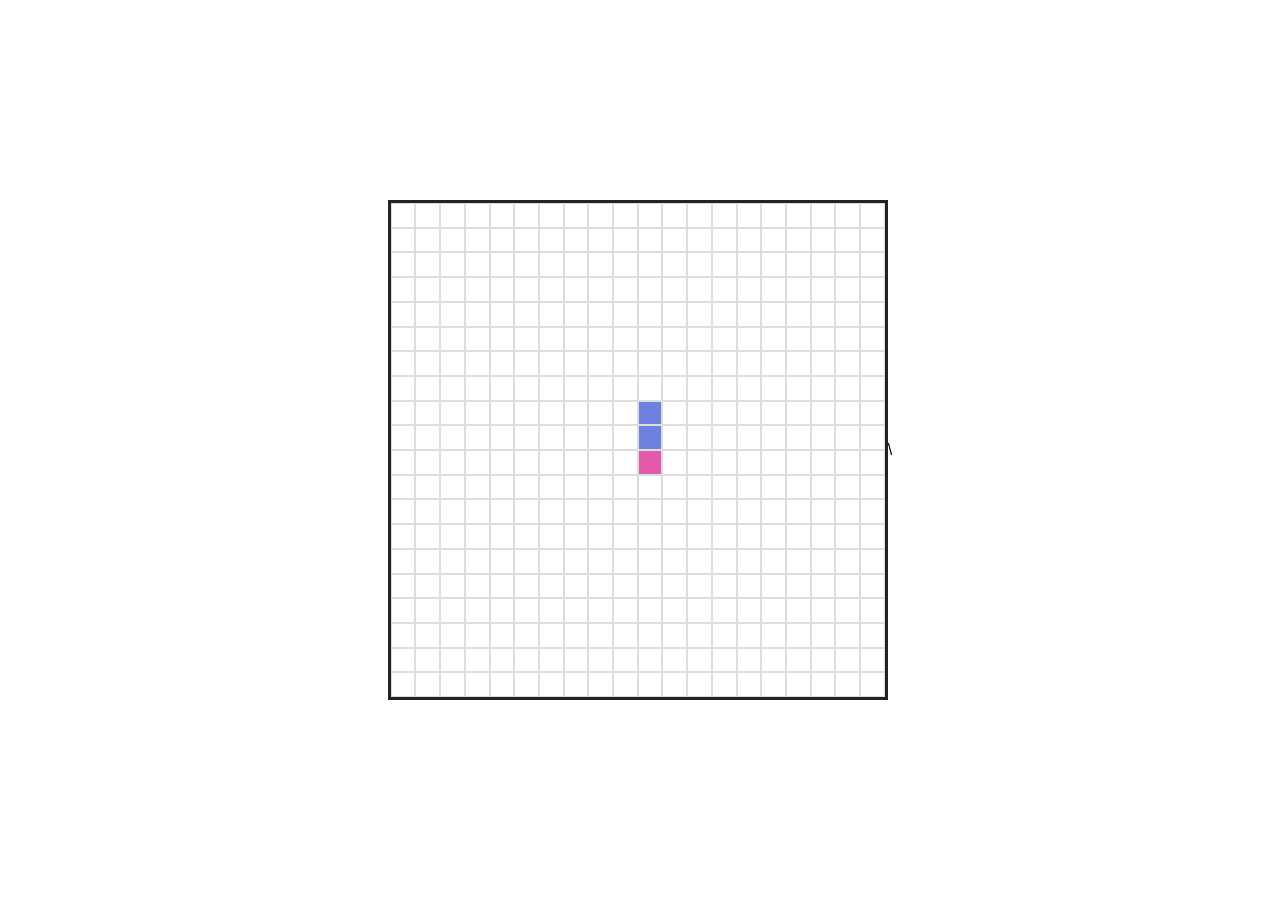
==== Challenge/Snake Game/index.html @ 80243eb6 "SNAKE GAME" ====
<!DOCTYPE html>
<html>

<head>
    <meta charset="UTF-8">
    <meta name="viewport" content="width=device-width, initial-scale=1.0">
    <title>Snake Game</title>
    <link rel="stylesheet" href="./style.css">
</head>

<body>
    <div class="game-container">
        <div id="game-board"></div>
    </div>
   
    <script type="module" src="./main.js"></script>
</body>

</html>\
---- Challenge/Snake Game/style.css ----
* {
    box-sizing: border-box;
    margin: 0;
    padding: 0;
}

body {
    min-height: 100vh;

    display: flex;
    justify-content: center;
    align-items: center;

    font-family: Arial, sans-serif;
}


.game-container {
    width: min(95vw, 500px);
}

#game-board {
    width: 100%;
    aspect-ratio: 1;

    display: grid;

    grid-template-columns: repeat(20, 1fr);
    grid-template-rows: repeat(20, 1fr);

    border: 3px solid #222;
}

.cell {
    border: 1px solid #ddd;
}

.snake {
    background: rgb(109, 130, 223);
}

.head {
    background: rgb(227, 89, 172);
}
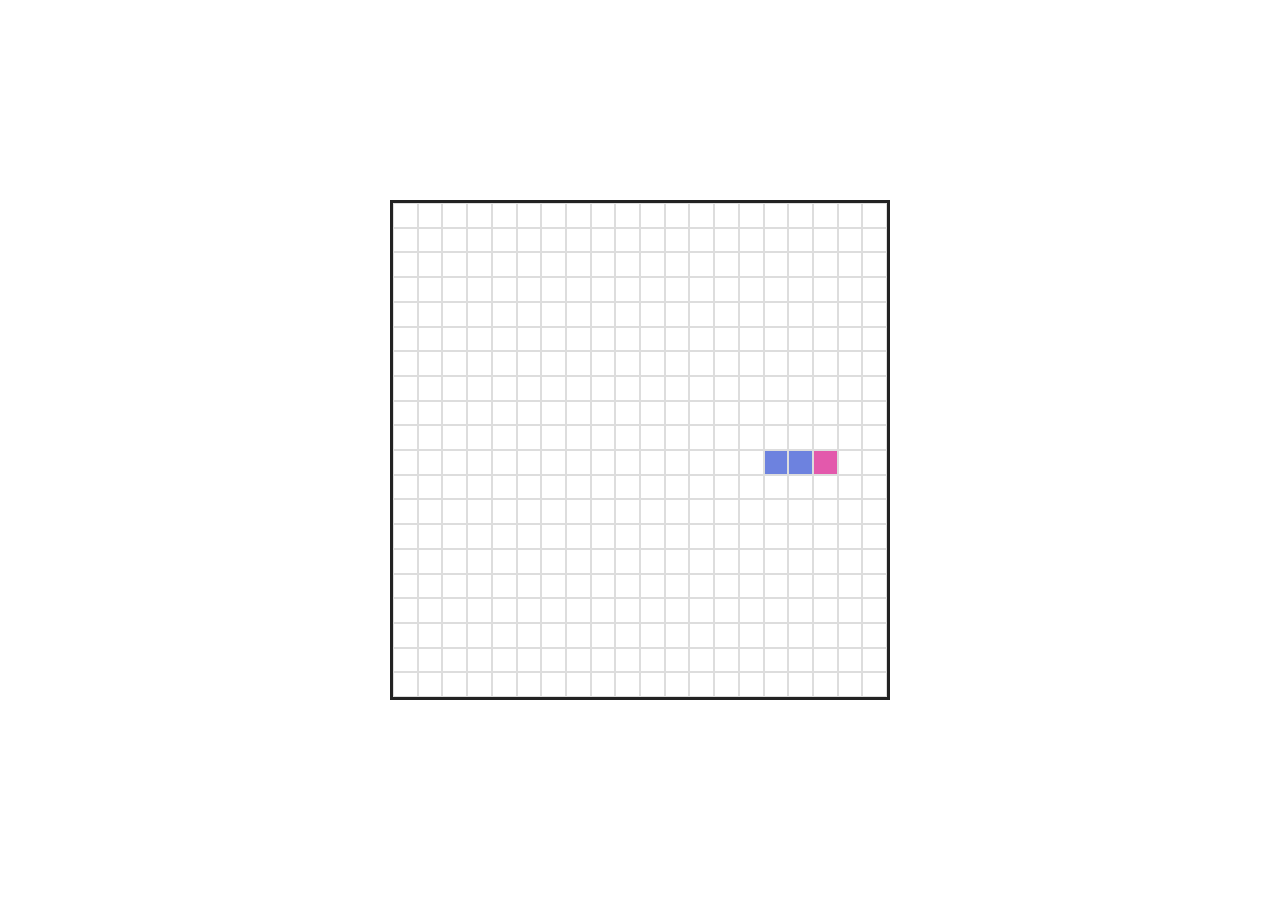
==== commit c9c5626b: "update the corrected ones" ====
--- a/Challenge/Snake Game/index.html
+++ b/Challenge/Snake Game/index.html
@@ -1,19 +1,16 @@
 <!DOCTYPE html>
 <html>
-
 <head>
     <meta charset="UTF-8">
     <meta name="viewport" content="width=device-width, initial-scale=1.0">
     <title>Snake Game</title>
-    <link rel="stylesheet" href="./style.css">
+    <link rel="stylesheet" href="./css/style.css">
 </head>
-
 <body>
     <div class="game-container">
         <div id="game-board"></div>
     </div>
-   
-    <script type="module" src="./main.js"></script>
+    <script type="module" src="./js/main.js"></script>
 </body>
 
-</html>\+</html>
--- a/Challenge/Snake Game/css/style.css
+++ b/Challenge/Snake Game/css/style.css
@@ -0,0 +1,32 @@
+* {
+    box-sizing: border-box;
+    margin: 0;
+    padding: 0;
+}
+body {
+    min-height: 100vh;
+    display: flex;
+    justify-content: center;
+    align-items: center;
+    font-family: Arial, sans-serif;
+}
+.game-container {
+    width: min(95vw, 500px);
+}
+#game-board {
+    width: 100%;
+    aspect-ratio: 1;
+    display: grid;
+    grid-template-columns: repeat(20, 1fr);
+    grid-template-rows: repeat(20, 1fr);
+    border: 3px solid #222;
+}
+.cell {
+    border: 1px solid #ddd;
+}
+.snake {
+    background: rgb(109, 130, 223);
+}
+.head {
+    background: rgb(227, 89, 172);
+}
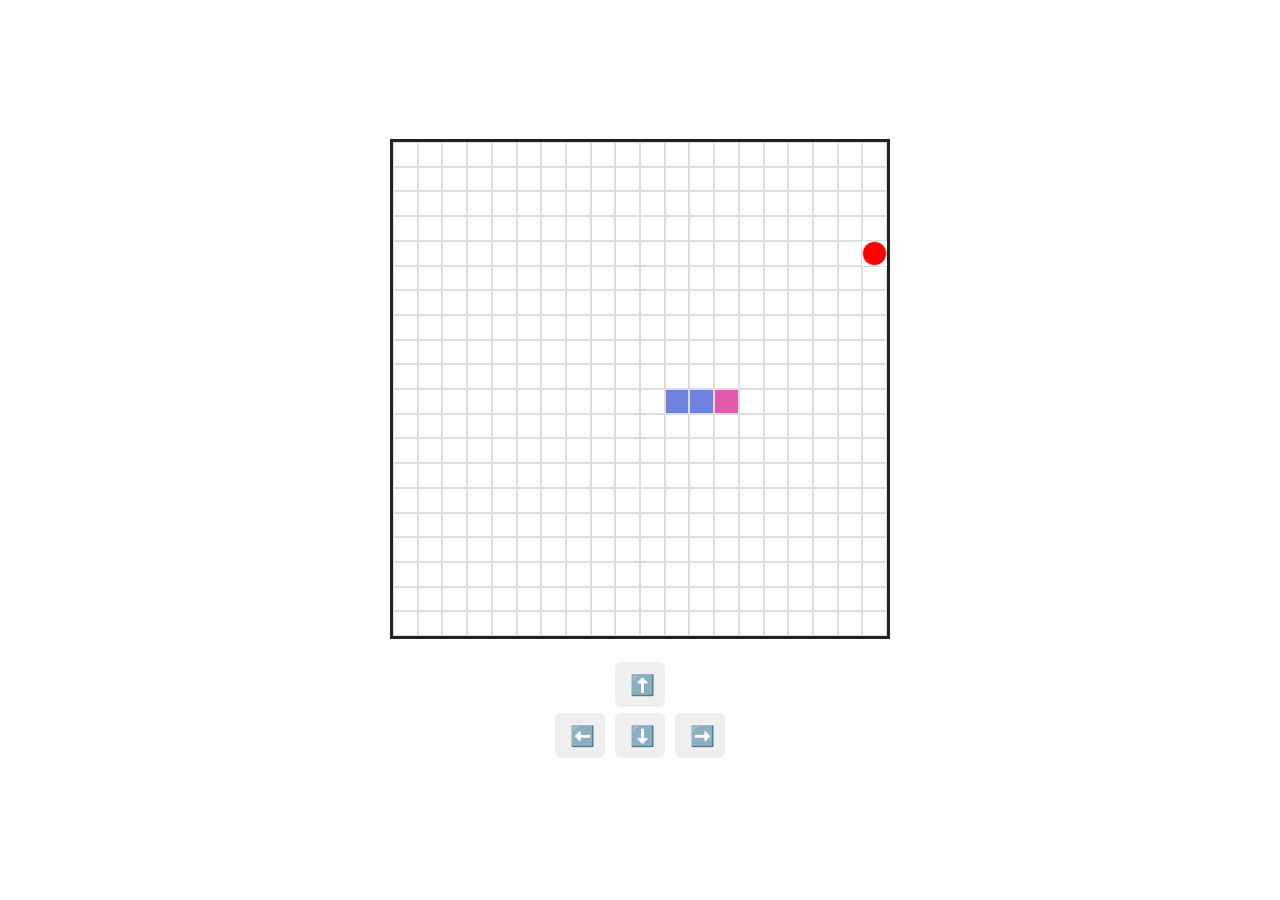
==== commit b994a301: "Added food" ====
--- a/Challenge/Snake Game/index.html
+++ b/Challenge/Snake Game/index.html
@@ -1,15 +1,34 @@
 <!DOCTYPE html>
 <html>
+
 <head>
     <meta charset="UTF-8">
     <meta name="viewport" content="width=device-width, initial-scale=1.0">
     <title>Snake Game</title>
     <link rel="stylesheet" href="./css/style.css">
 </head>
+
 <body>
     <div class="game-container">
         <div id="game-board"></div>
+
+          
+        <div class="controls">
+
+            <button data-direction="UP">⬆️</button>
+
+            <div>
+                <button data-direction="LEFT">⬅️</button>
+                <button data-direction="DOWN">⬇️</button>
+                <button data-direction="RIGHT">➡️</button>
+            </div>
+
+        </div>
+
+
     </div>
+    
+   
     <script type="module" src="./js/main.js"></script>
 </body>
 
--- a/Challenge/Snake Game/css/style.css
+++ b/Challenge/Snake Game/css/style.css
@@ -29,4 +29,31 @@
 }
 .head {
     background: rgb(227, 89, 172);
-}+}
+button {
+    padding: 10px 15px;
+
+    border: none;
+    border-radius: 6px;
+
+    cursor: pointer;
+}
+
+.controls {
+    margin-top: 20px;
+
+    text-align: center;
+}
+
+.controls button {
+    margin: 3px;
+
+    width: 50px;
+    height: 45px;
+
+    font-size: 20px;
+}
+.food {
+    background: red;
+    border-radius: 50%;
+}
